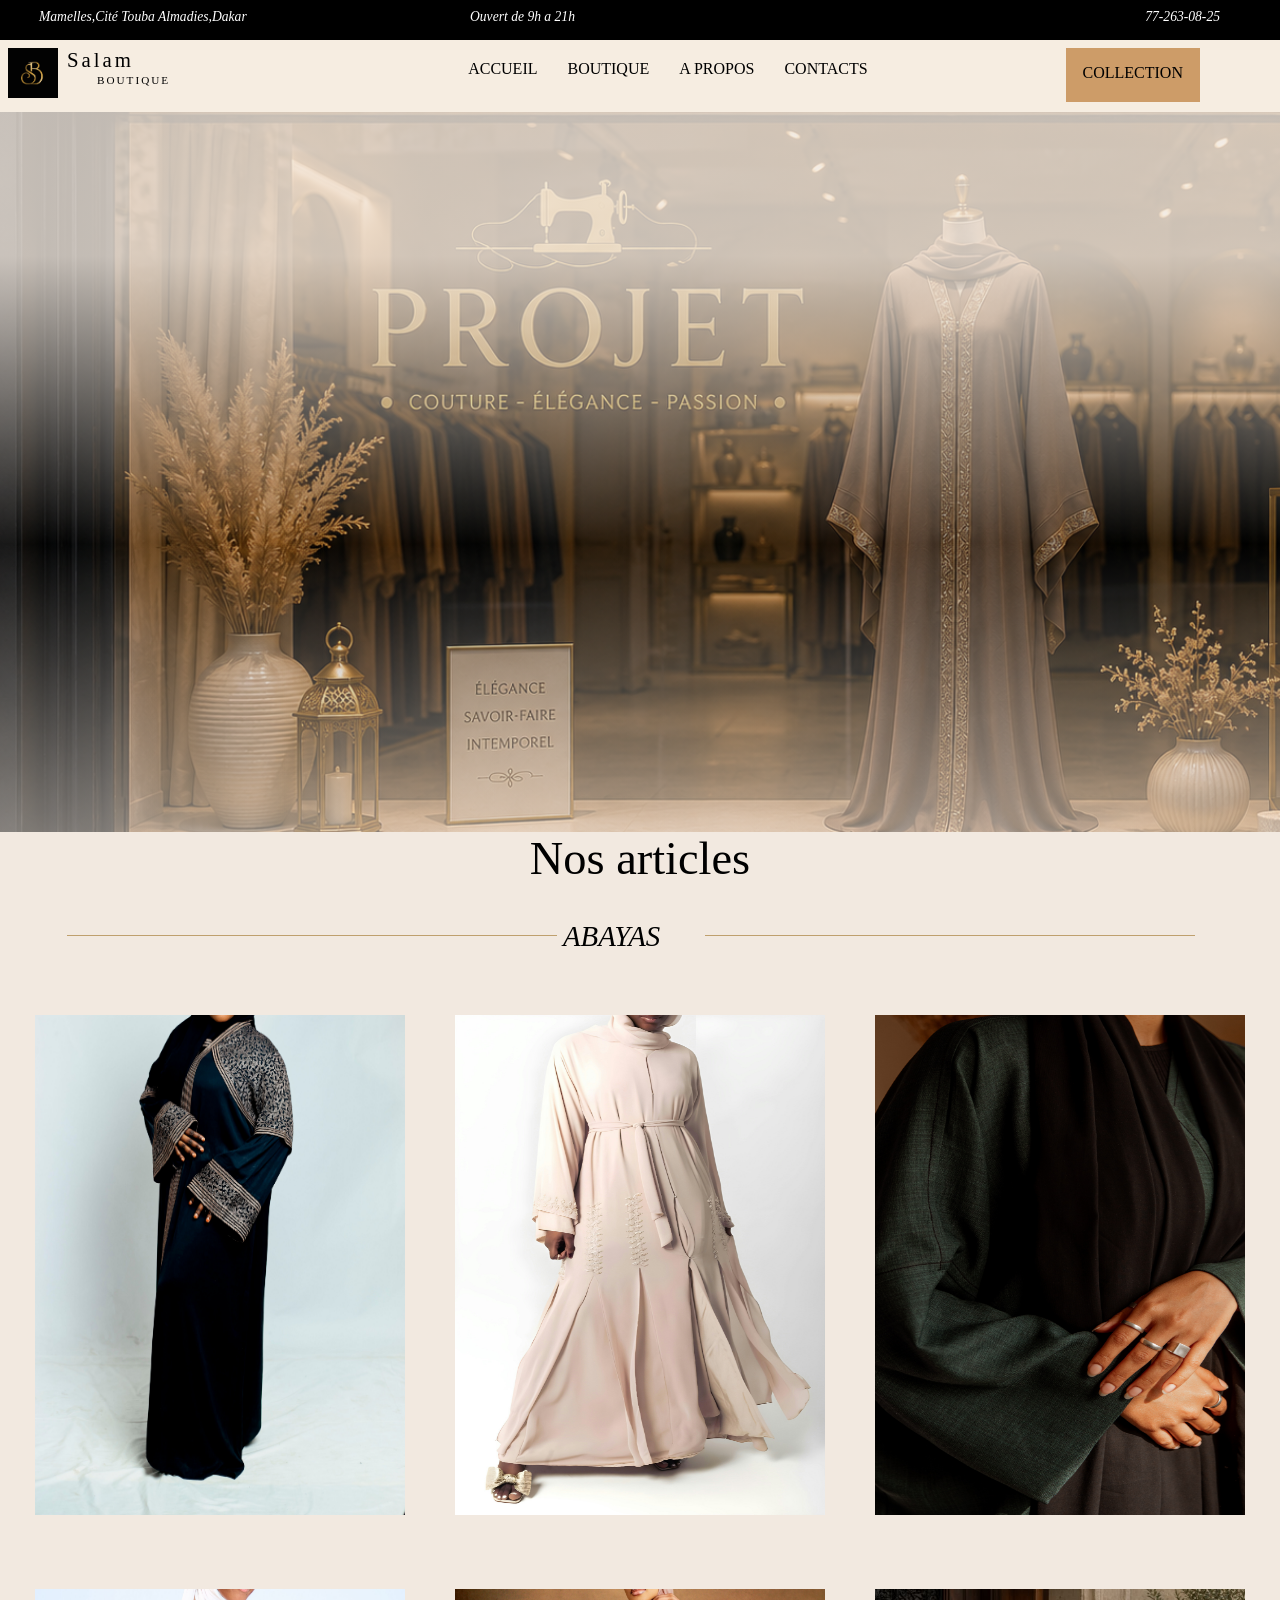
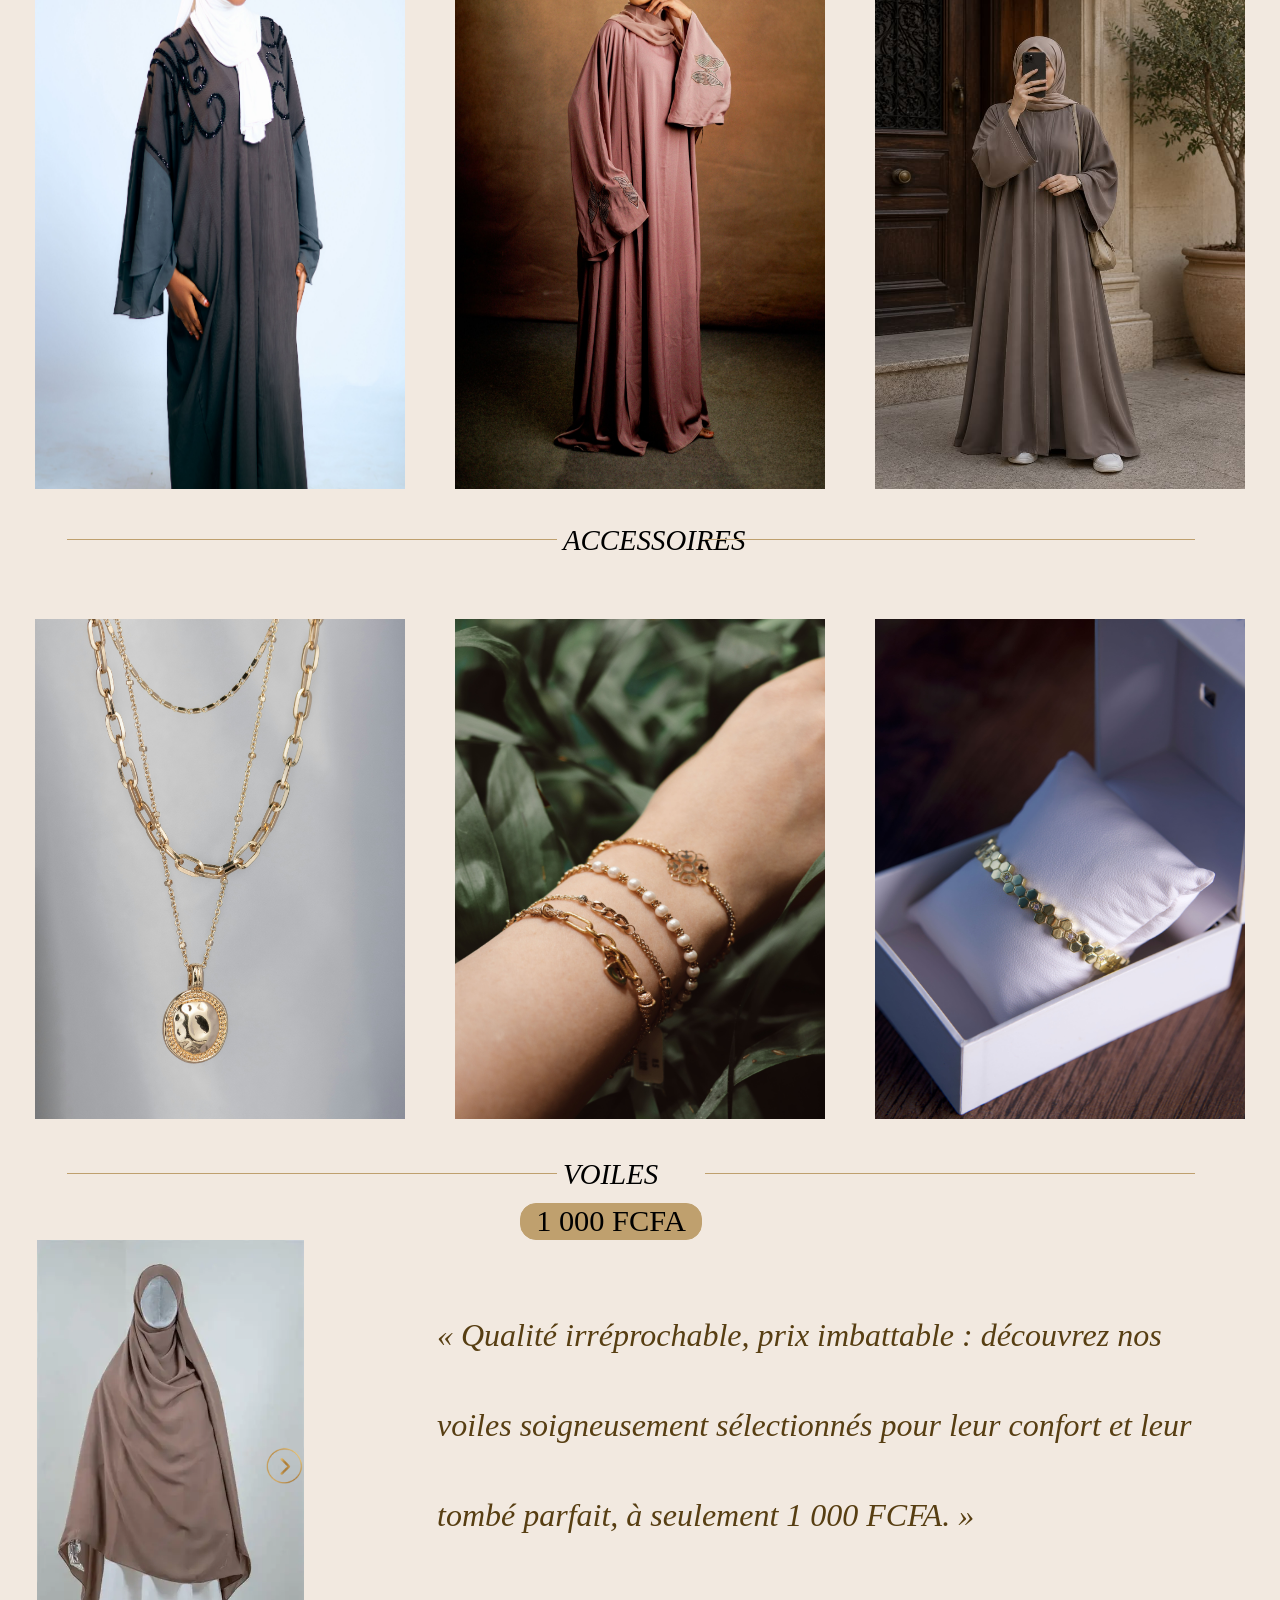
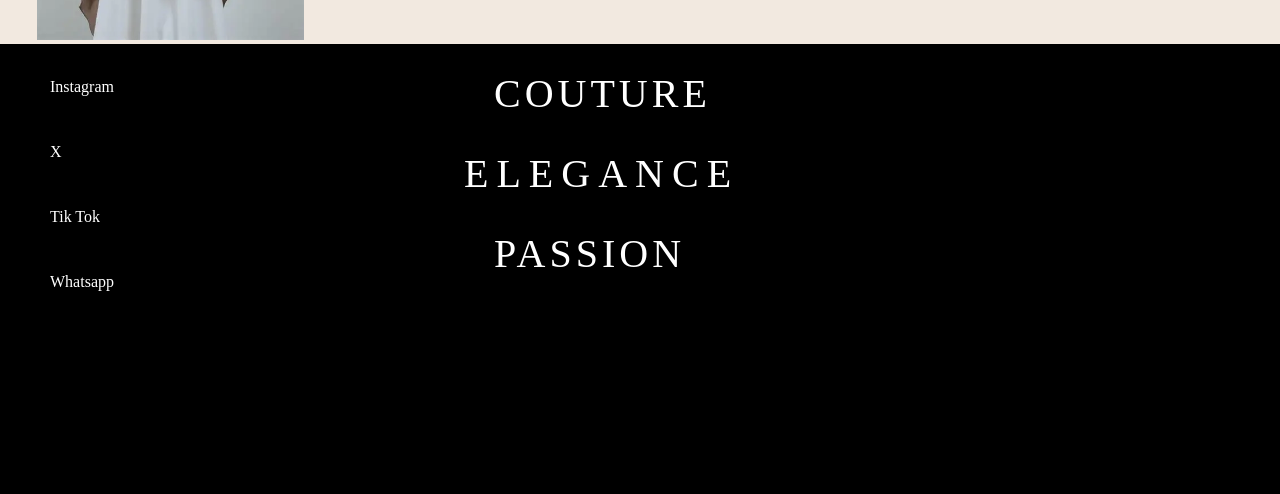
==== index.html @ d83e454f "Rename index2.html to index.html" ====
<!DOCTYPE html>
<html lang="fr">
<head>
    <meta charset="UTF-8">
    <meta name="viewport" content="width=device-width, initial-scale=1.0">
    <title>projet-2</title>
    <link rel="stylesheet" href="style.css">
</head>
<body>
    
    <header id="header">
        <div class="header-top">
            <div class="addresse">Mamelles,Cité Touba Almadies,Dakar</div>
            <div class="horaire">Ouvert de 9h a 21h</div>
            <div class="num">77-263-08-25</div>
        </div>
    </header>
        <div class="header-foot">
            <div class="navb">
                <div class="logo">
                    <a href="#header" class="logolink">
                        <div><img src="img/sb logo.jpg" alt="sb" class="sb"></div>
                    <div>
                        <div class="restname">Salam</div>
                        <div class="resttype">Boutique</div>
                    </div>
                        
                    </a>
                </div>
                <div class="navl">
                    <ul class="ul1">
                        <li class="navlink"><a href="" class="a-links">ACCUEIL</a></li>
                        <li class="navlink"><a href="" class="a-links">BOUTIQUE</a></li>
                        <li class="navlink"><a href="" class="a-links">A PROPOS</a></li>
                        <li class="navlink"><a href="" class="a-links">CONTACTS</a></li>
                        <li class="navlink"><a href="" class="a-links"></a></li>
                        
                    </ul>
                </div>
                <div class="reser-head"><a href=""  class="a-links">COLLECTION</a></div>
            </div>
        </div>
    
    <main>
        <div class="accueil"></div>
        <div class="article">Nos articles</div>
        <div class="deco">
            <div class="ligne-deco1"></div>
            <div class="produits" id="abaya">ABAYAS</div>
            <div class="ligne-deco2"></div>
        </div>
        <div class="images">
            <div class="first-col">
                <div class="imgdiv" id="img1" ><a href="img1.html"><img src="img/pexels-ibrahim-abdullahi-2151213702-35150035.jpg" alt="images-couture" class="img1"></a></div>
                <div class="imgdiv" id="img2" ><a href="img2.html"><img src="img/abayas-boutique-_0jOfN-YiN0-unsplash.jpg" alt="images-couture" class="img1"></a></div>
                <div class="imgdiv"id="img3"><a href="img3.html"><img src="img/abaya noir.png" alt="images-couture" class="img1"></a></div>
            </div>
            <div class="sec-col">
                <div class="imgdiv2"id="img4"><a href=""><img src="img/pexels-abdulkadir-muhammad-sani-2150944758-32208654.jpg" alt="images-couture" class="img1"></a> </div>
                <div class="imgdiv2"id="img5"><a href=""><img src="img/pexels-m-zass-2155993020-37155277.jpg" alt="images-couture" class="img1"></a></div>
                <div class="imgdiv2"id="img6"><a href=""><img src="img/img3.jpg" alt="images-couture" class="img1"></a></div>
            </div>
        </div>
        <div class="deco">
            <div class="ligne-deco1"></div>
            <div class="produits" id="abaya">ACCESSOIRES</div>
            <div class="ligne-deco2"></div>
        </div>
        <div class="images">
            <div class="first-col">
                <div class="imgdiv" id="img1" ><a href="img1.html"><img src="img/eve-maier-7uQQHORcTpc-unsplash.jpg" alt="images-couture" class="img1"></a></div>
                <div class="imgdiv" id="img2" ><a href="img2.html"><img src="img/pexels-rana-jenab-594484578-32479490.jpg" alt="images-couture" class="img1"></a></div>
                <div class="imgdiv"id="img3"><a href="img3.html"><img src="img/pexels-svliiim-34399114.jpg" alt="images-couture" class="img1"></a></div>
            </div>
            
        <div class="deco2">
            <div class="ligne-deco3"></div>
            <div class="produits" id="voile">VOILES</div>
            <div class="ligne-deco4"></div>
        </div>
        <div class="price-voile">1 000 FCFA</div>
        <div class="present-voile">
            <div class="img"><img src="img/voile.webp" alt="" class="voile">
            <div class="flechediv"><img src="img/fleche.png" alt="" class="fleche"></div>
            <div class="descr-voile">« Qualité irréprochable, prix imbattable : découvrez nos voiles soigneusement sélectionnés pour leur confort et leur tombé parfait, à seulement 1 000 FCFA. »</div>
        </div>
    </div>

    </main>
    <footer>
       
            <div class="contact">
                <div class="insta"><a href="." class="foot-a">Instagram</a></div>
                <div class="x"><a href="." class="foot-a">X</a></div>
                <div class="tt"><a href="." class="foot-a">Tik Tok</a></div>
                <div class="wts"><a href="." class="foot-a">Whatsapp</a></div>
            </div>
            <div class="slogan"> 
                <div class="couture">COUTURE</div>
                <div class="elegance">ELEGANCE</div>
                <div class="passion">PASSION</div>
            </div>
            
        
        </footer>
    
    <script src="index.js" ></script>
</body>
</html>
---- style.css ----
*{
    margin: 0;padding: 0;
}

.header-top{
    position: relative;
    display: flex;justify-content: space-between;background-color: black;
    color: white;padding-bottom: 40px;position: relative;
}
.addresse{
    position: absolute;top: 9px; left: 39px ;font-style: italic;font-size: 0.85rem;
}
.horaire{
    position: absolute;top: 9px;left: 470px;font-style: italic;font-size: 0.85rem;
}
.num{
    position: absolute;top: 9px;right: 60px;font-style: italic;font-size: 0.85rem;
}
.header-foot{
    background-color: rgb(246, 237, 225);padding-top: 8px;padding-bottom: 10px;
    position: sticky;z-index: 100;top: 0;
}

.sb{
    width: 50px;margin-left: 8px;
}
.restname{
    font-size: 1.3rem;letter-spacing: 3px;margin-left: 9px;
}
.logolink{
    text-decoration: none;color: black;display: flex;
}
.resttype{
    font-size: 0.7rem;letter-spacing: 2px;margin-top: 2px;
    text-transform: uppercase;margin-left: 39px;
}
.navb{
    display: flex;justify-content: space-between;
}
.ul1{
    display: flex;list-style-type: none;margin-left: 100px;
    margin-top: 12px;
}
.navlink{
    margin-left: 30px;text-transform: uppercase;
    
}
.a-links{
    text-decoration: none;color: black;
}
.reser-head{
    margin-right: 80px;border: 2px solid transparent;
    background-color: rgb(205, 156, 104);padding-right: 15px;
    padding-left: 15px;font-size: 1rem;padding-top: 14px;
    padding-bottom: 12px;text-transform: uppercase;display: flex;justify-content: center;
    
}
main{
     background-color: rgb(242, 233, 224);
}
.accueil{
    background-color: black;height: 80vh;
    background-image: linear-gradient(to bottom, rgba(242, 233, 224, 0.8)20% , rgba(0,0,0,0.2)60%, rgba(242, 233, 224, 0.5))
    ,url(img/facade2.png);
    background-size: cover;
}
.article{
    font-size: 2.9rem;text-align: center;
}
.deco{
    display: flex;position: relative;
    margin-top: 50px;margin-bottom: 80px;
}

.ligne-deco1{
    height: 0.5px;width: 490px;
    background-color: #BFA06E;
    position: absolute;left: 67px;
}
.ligne-deco2{
    height: 0.5px;width: 490px;
    background-color: #BFA06E;
    position: absolute;right: 85px;
}
.deco2{
    display: flex;position: relative;
    margin-top: 50px;
}
.ligne-deco3{
    height: 0.5px;width: 490px;
    background-color: #BFA06E;
    position: absolute;left: 67px;
}
.ligne-deco4{
    height: 0.5px;width: 490px;
    background-color: #BFA06E;
    position: absolute;right: 85px;
}
.produits{
    font-size: 1.8rem;font-style: oblique;
    margin-top: 50px;margin-bottom: 50px;
    position: absolute;top: -65px;left: 563px;
}
.price-voile{
    margin-top: 30px;margin-left: 520px;
    font-size: 1.9rem;border: 1px solid #BFA06E;
    width: 180px;text-align: center;border-radius: 16px;
    background-color: #BFA06E;
}
.present-voile{
    position: relative;
}
.descr-voile{
    position: absolute;left: 400px;
    top: 50px;font-size: 2rem;
    width: 800px;line-height: 90px;
    font-style: italic;color: #573e12;
}
.img1{
    height: 500px;width: 370px;
}

.first-col{
    display: flex;justify-content: space-between;
}
.sec-col{
    display: flex;justify-content: space-between;margin-top: 70px;
}
.imgdiv2{
    height: 500px;width: 370px;
    background-color: rgb(116, 119, 118);
    text-align: center;position: relative;
}
.photo{
    position: absolute;top:300px;left: 135px;
}
#img1{
    margin-left: 35px;
    transition: 0.5s ease-in;
}

#img1:hover{
    scale: 1.02;
}
#img2{
    
    transition: 0.5s ease-in;
}
#img2:hover{
    scale: 1.02;
}
#img3{
    margin-right: 35px;
    transition: 0.5s ease-in;
}
#img3:hover{
    scale: 1.02;
}

#img4{
    margin-left: 35px;
    transition: 0.5s ease-in;
}
#img4:hover{
    scale: 1.02;
}
#img5{
    
    transition: 0.5s ease-in;
}
#img5:hover{
    scale: 1.02;
}
#img6{
    margin-right: 35px;
    transition: 0.5s ease-in;
}
#img6:hover{
    scale: 1.02;
}
footer{
    display: flex;
    color: white;background-color: black;
    height: 50vh;
}
.contact{
    margin-left: 50px;line-height: 65px;
    margin-top: 10px;
}
.nouscontacter{
    margin-bottom: 40px;
}
.foot-a{
    text-decoration: none;color: white;
}
.slogan{
    position: relative;
    margin-left: 350px;margin-top: 10px;
    font-size: 2.5rem;line-height: 80px;
}
.couture{
    position: absolute;left: 30px;
    letter-spacing: 4px;

}
.elegance{
    position: absolute;top: 80px;left: 00px;
    letter-spacing: 8px;
}
.passion{
    position: absolute;top: 160px;left: 30px;
    letter-spacing: 4px;
}
.header-foot.scrollnav{
    background-color: rgba(242, 233, 224,0.3);
}
.img{
    height: fit-content;width: fit-content;
    margin-left: 37px;position: relative;
}
.voile{
    height: 400px;
}
.fleche{
    width: 55px;position: absolute;top: 200px;
    left: 220px;
}

@media all and  (width>319px) and (width<=374px)/*petit*/
{
    header{
        width: 100%;
    }
    .header-top
    {
        display: none;
    }
    .header-foot{
    position: relative;
}
    .navl{
        display: none;
    }
    .reser-head{
        display: none;
    }
    .accueil{
    background-image: linear-gradient(to bottom, rgba(242, 233, 224, 0.8)20% , rgba(0,0,0,0.2)60%, rgba(242, 233, 224, 0.5))
    ,url(img/facade-mobile2);background-size: 100% 100%;background-repeat: no-repeat;
    }
    .first-col{
        display: flex;flex-direction: column;width: 100%;
    }
    .sec-col{
        display: flex;flex-direction: column;margin-top: 30px;
    }
    #img1{
        margin-left: 10px;margin-bottom: 30px;margin-right: 10px;
    }
    #img2{
        margin-left: 10px;margin-bottom: 30px;margin-right: 10px;
    }
    #img3{
        margin-left: 10px;margin-right: 10px;
    }
     #img4{
        margin-left: 10px;margin-right: 10px;
    }
     #img5{
        margin-left: 10px;margin-top: 30px;margin-right: 10px;
    }
     #img6{
        margin-left: 10px;margin-top: 30px;margin-right: 10px;
    }
    .img1{
        width: 100%;
    }
    .imgdiv2{
        width: 93.77%;margin-right: 10px;
    }
    .deco{
        margin-top: 20px;margin-bottom: 40px;
    }
    .produits{
    font-size: 1.5rem;margin-top: 0px;margin-bottom: 0px;
    position: initial;margin-left: 5px;
    }
    .ligne-deco1{
       display: none;
    }
    .ligne-deco2{
      display: none;
    }
     .ligne-deco3{
       display: none;
    }
    .ligne-deco4{
       display: none;
    }
   .img{
    margin-left: 0;
   }
    .voile{
        height: 370px;
    }
    
    .price-voile{
    margin-top: 20px;margin-left: 0px;
    font-size: 1.5rem;margin-bottom: 10px;
    width: 150px;
   
}
    .descr-voile{
   display: none;
    
}
.fleche{
    width: 55px;
    left: 200px;top: 150px;
}
footer{
    display: none;
   
}

}
@media all and (width>=375px) and (width<413px)/*standard*/
{
    header{
        width: 100%;
    }
    .header-top
    {
        display: none;
    }
     .header-foot{
    position: relative;
}
    .navl{
        display: none;
    }
    .reser-head{
        display: none;
    }
    .accueil{
    background-image: linear-gradient(to bottom, rgba(242, 233, 224, 0.8)20% , rgba(0,0,0,0.2)60%, rgba(242, 233, 224, 0.5))
    ,url(img/facade-mobile2);background-size: 100% 100%;background-repeat: no-repeat;
    }
    .first-col{
        display: flex;flex-direction: column;width: 100%;
    }
    .sec-col{
        display: flex;flex-direction: column;margin-top: 30px;
    }
    #img1{
        margin-left: 10px;margin-bottom: 30px;margin-right: 10px;
    }
    #img2{
        margin-left: 10px;margin-bottom: 30px;margin-right: 10px;
    }
    #img3{
        margin-left: 10px;margin-right: 10px;
    }
     #img4{
        margin-left: 10px;margin-right: 10px;
    }
     #img5{
        margin-left: 10px;margin-top: 30px;margin-right: 10px;
    }
     #img6{
        margin-left: 10px;margin-top: 30px;margin-right: 10px;
    }
    .img1{
        width: 100%;
    }
    .imgdiv2{
        width: 93.77%;margin-right: 10px;
    }
   .deco{
        margin-top: 20px;margin-bottom: 40px;
    }
    .produits{
    font-size: 1.5rem;margin-top: 0;margin-bottom: 0;
    position: initial;margin-left: 5px;
    }
    .ligne-deco1{
       display: none;
    }
    .ligne-deco2{
      display: none;
    }
     .ligne-deco3{
       display: none;
    }
    .ligne-deco4{
       display: none;
    }
    .img{
    margin-left: 0;
   }
    .voile{
        height: 370px;
    }
    
    .price-voile{
    margin-top: 20px;margin-left: 0px;
    font-size: 1.5rem;margin-bottom: 10px;
    width: 150px;
   
}
    .descr-voile{
   display: none;
    
}
.fleche{
    width: 55px;
    left: 200px;top: 150px;
}
footer{
    display: none;
   
}

} 

@media all and  (width>=413px) and (width<480px)/*gros tel*/
{
    header{
        width: 100%;
    }
    .header-top
    {
        display: none;
    }
    .header-foot{
    position: relative;
}
    .navl{
        display: none;
    }
    .reser-head{
        display: none;
    }
    .accueil{
    background-image: linear-gradient(to bottom, rgba(242, 233, 224, 0.8)20% , rgba(0,0,0,0.2)60%, rgba(242, 233, 224, 0.5))
    ,url(img/facade-mobile2);background-size: 100% 100%;background-repeat: no-repeat;
    }
    .first-col{
        display: flex;flex-direction: column;width: 100%;
    }
    .sec-col{
        display: flex;flex-direction: column;margin-top: 30px;
        
    }
    #img1{
        margin-left: 10px;margin-bottom: 30px;margin-right: 10px;
    }
    #img2{
        margin-left: 10px;margin-bottom: 30px;margin-right: 10px;
    }
    #img3{
        margin-left: 10px;margin-right: 10px;
    }
     #img4{
        margin-left: 10px;
    }
     #img5{
        margin-left: 10px;margin-top: 30px;margin-right: 10px;
    }
     #img6{
        margin-left: 10px;margin-top: 30px;margin-right: 10px;
    }
    .img1{
        width: 100%;
    }
    .imgdiv2{
        width: 95.77%;margin-right: 10px;
    }
    .deco{
        margin-top: 20px;margin-bottom: 40px;
    }
    .produits{
    font-size: 1.5rem;margin-top: 0px;margin-bottom: 0px;
    position: initial;margin-left: 5px;
    }
    .ligne-deco1{
       display: none;
    }
    .ligne-deco2{
      display: none;
    }
     .ligne-deco3{
       display: none;
    }
    .ligne-deco4{
       display: none;
    }
   .img{
    margin-left: 0;
   }
    .voile{
        height: 370px;
    }
    
    .price-voile{
    margin-top: 20px;margin-left: 0px;
    font-size: 1.5rem;margin-bottom: 10px;
    width: 150px;
   
}
    .descr-voile{
   display: none;
    
}
.fleche{
    width: 55px;
    left: 200px;top: 150px;
}
footer{
    display: none;
   
}

}



@media all and  (width>=480px) and (width<1024px)/*ptite tablette*/
{
    header{
        width: 100%;
    }
    .header-top
    {
        display: none;
    }
    .header-foot{
    position: relative;
}
    .navl{
        display: none;
    }
    .scrollnav{
        display: none;
    }
    .reser-head{
        display: none;
    }
    .accueil{
    background-image: linear-gradient(to bottom, rgba(242, 233, 224, 0.8)20% , rgba(0,0,0,0.2)60%, rgba(242, 233, 224, 0.5))
    ,url(img/facade-mobile2);background-size: 100% 100%;background-repeat: no-repeat;
    }
    .first-col{
        display: flex;flex-direction: column;width: 100%;
    }
    .sec-col{
        display: flex;flex-direction: column;margin-top: 30px;
        
    }
    #img1{
        margin-left: 10px;margin-bottom: 30px;margin-right: 10px;
    }
    #img2{
        margin-left: 10px;margin-bottom: 30px;margin-right: 10px;
    }
    #img3{
        margin-left: 10px;margin-right: 10px;
    }
     #img4{
        margin-left: 10px;
    }
     #img5{
        margin-left: 10px;margin-top: 30px;margin-right: 10px;
    }
     #img6{
        margin-left: 10px;margin-top: 30px;margin-right: 10px;
    }
    .img1{
        width: 100%;height: 800px;
    }
    .imgdiv2{
        width: 95.77%;margin-right: 10px;
    }
    .deco{
        margin-top: 20px;margin-bottom: 40px;
    }
    .produits{
    font-size: 1.5rem;margin-top: 0px;margin-bottom: 0px;
    position: initial;margin-left: 5px;
    }
    .ligne-deco1{
       display: none;
    }
    .ligne-deco2{
      display: none;
    }
     .ligne-deco3{
       display: none;
    }
    .ligne-deco4{
       display: none;
    }
    .img{
    margin-left: 0;
   }
    .voile{
        height: 370px;
    }
    
    .price-voile{
    margin-top: 20px;margin-left: 0px;
    font-size: 1.5rem;margin-bottom: 10px;
    width: 150px;
   
}
    .descr-voile{
   display: none;
    
}
.fleche{
    width: 55px;
    left: 200px;top: 150px;
}
footer{
    display: none;
   
}

}
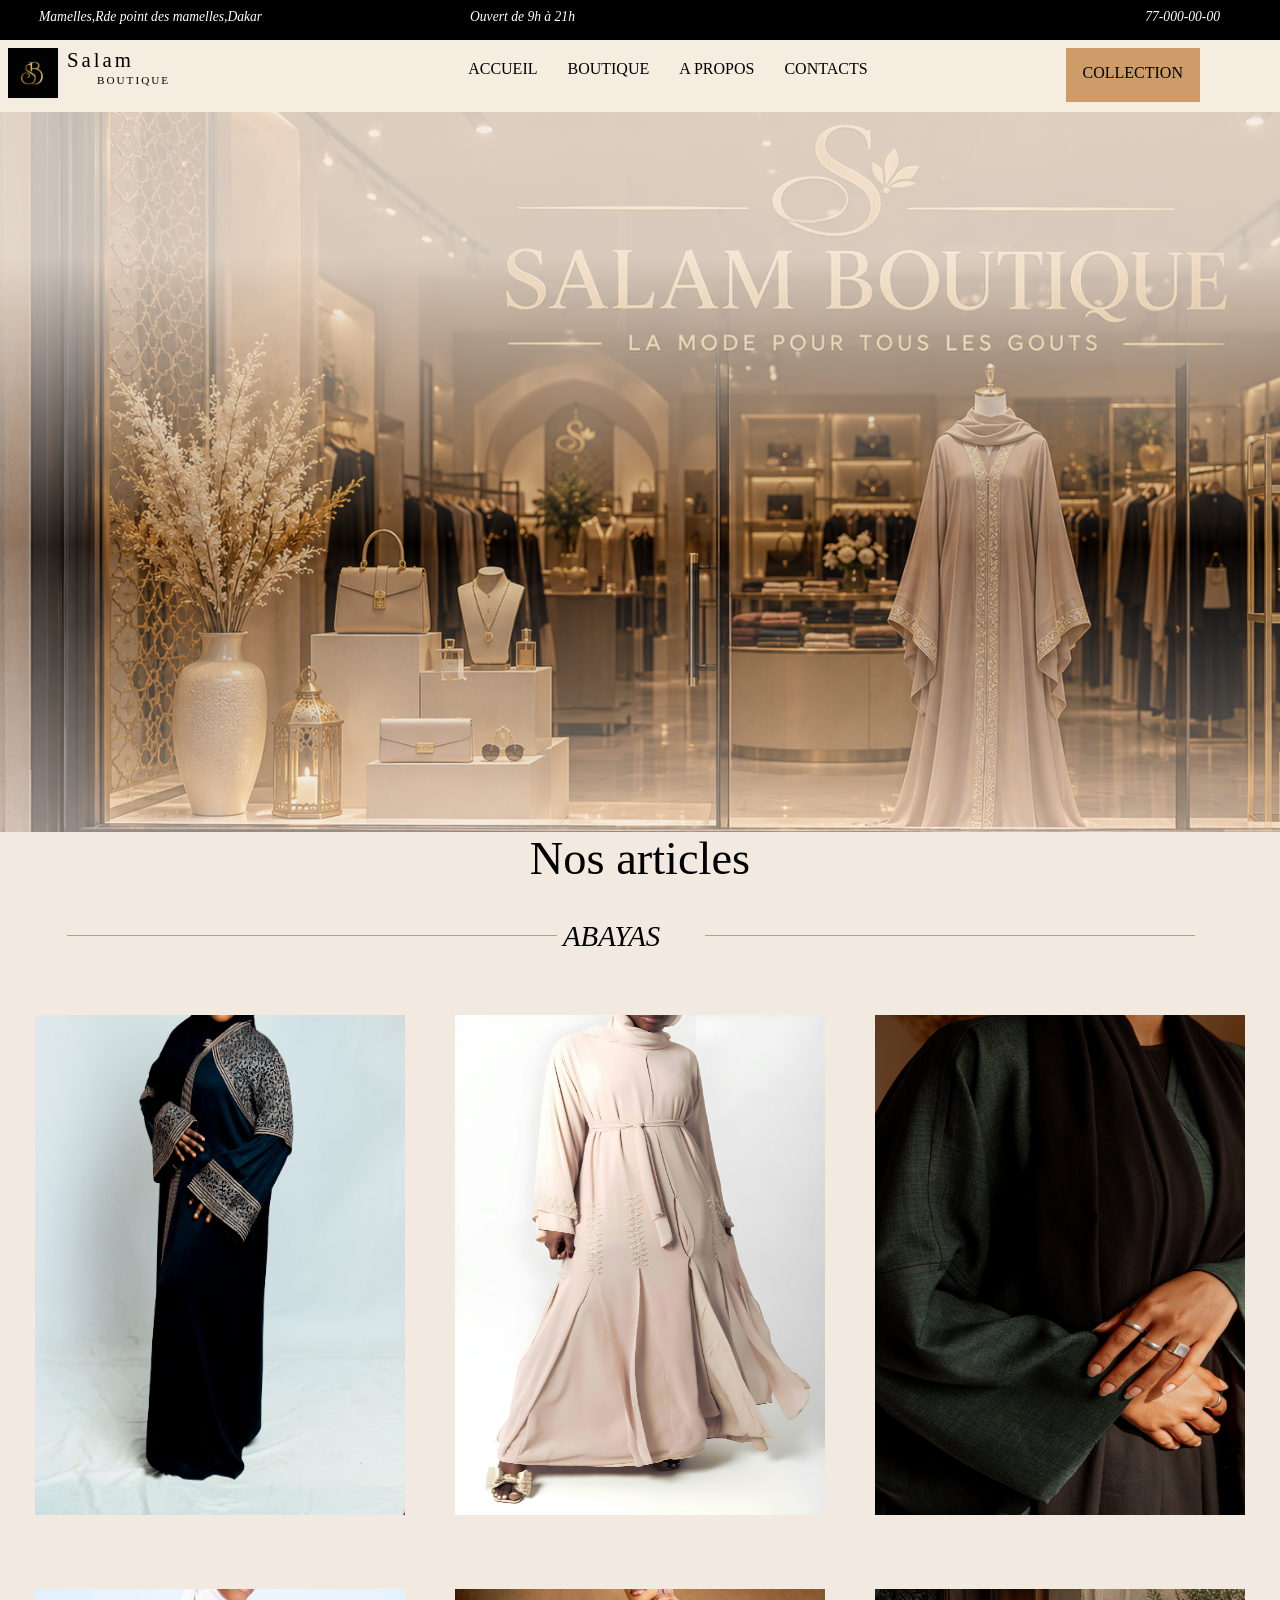
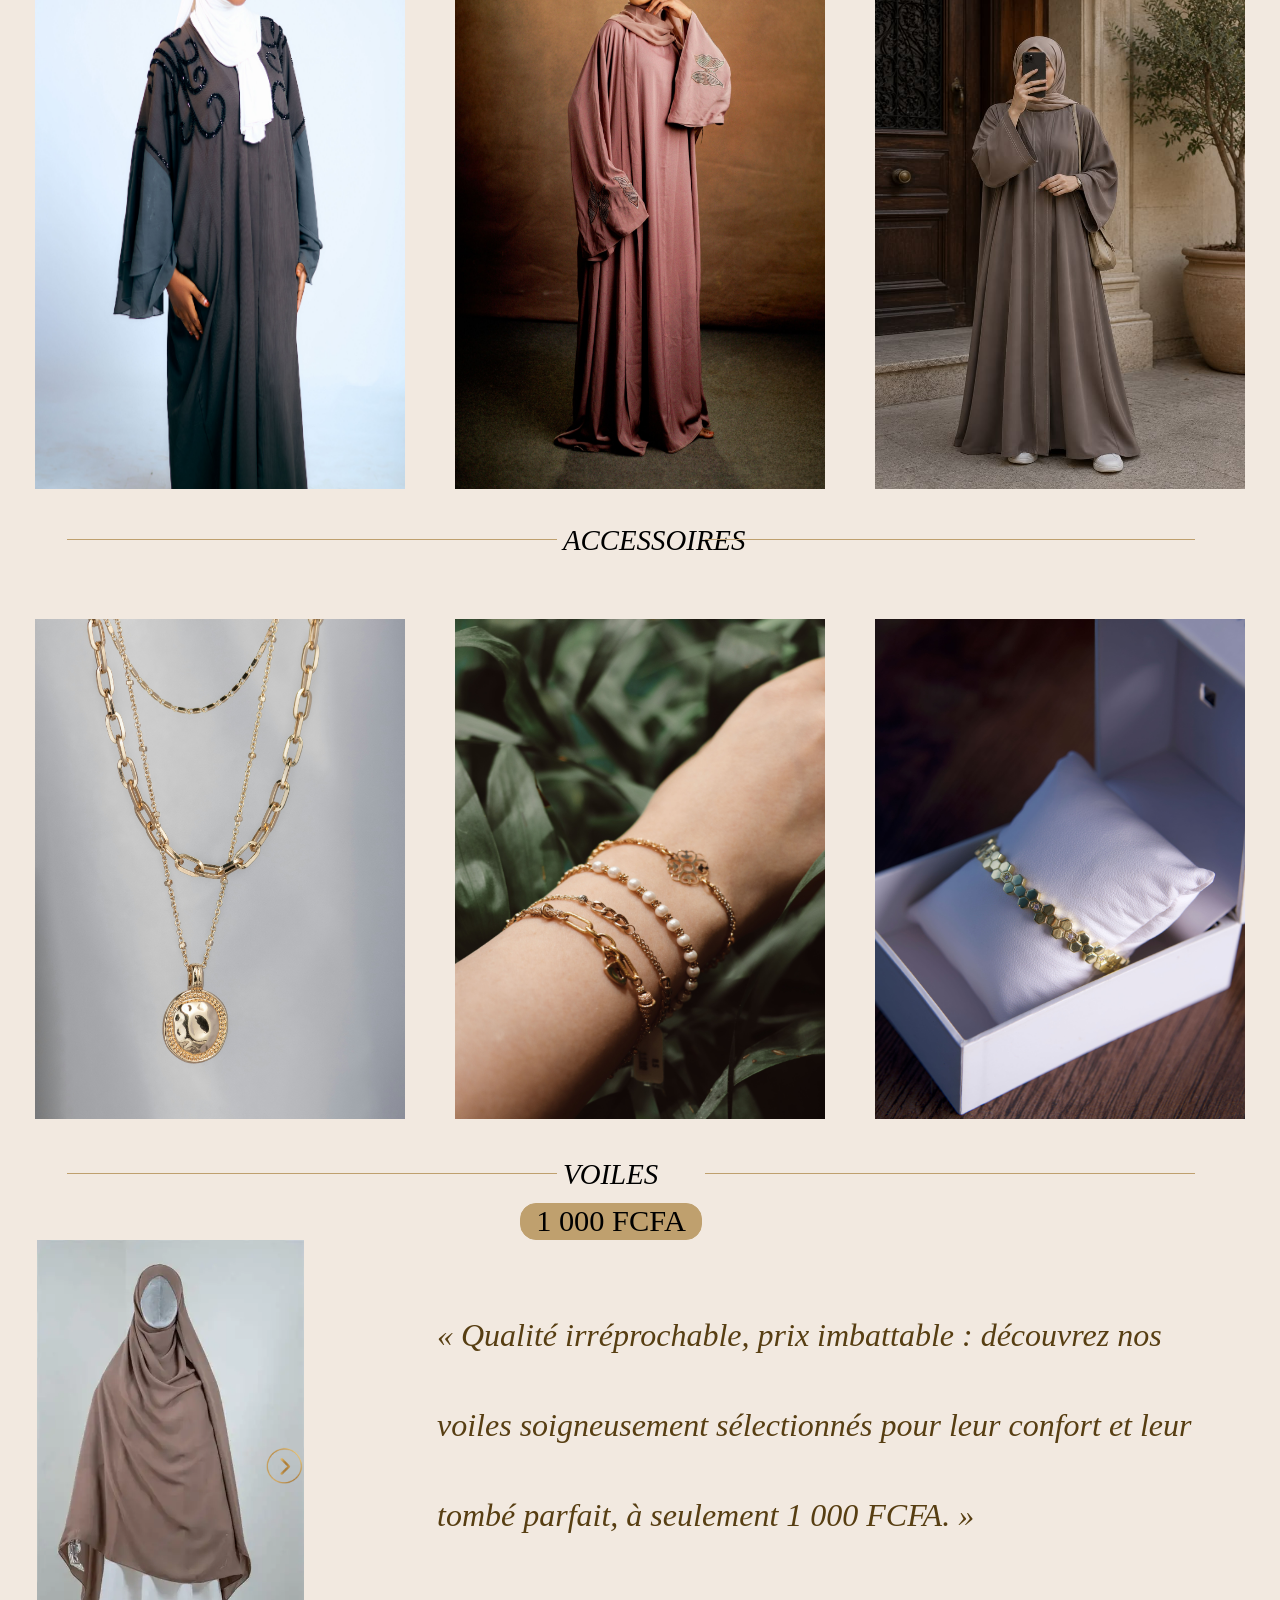
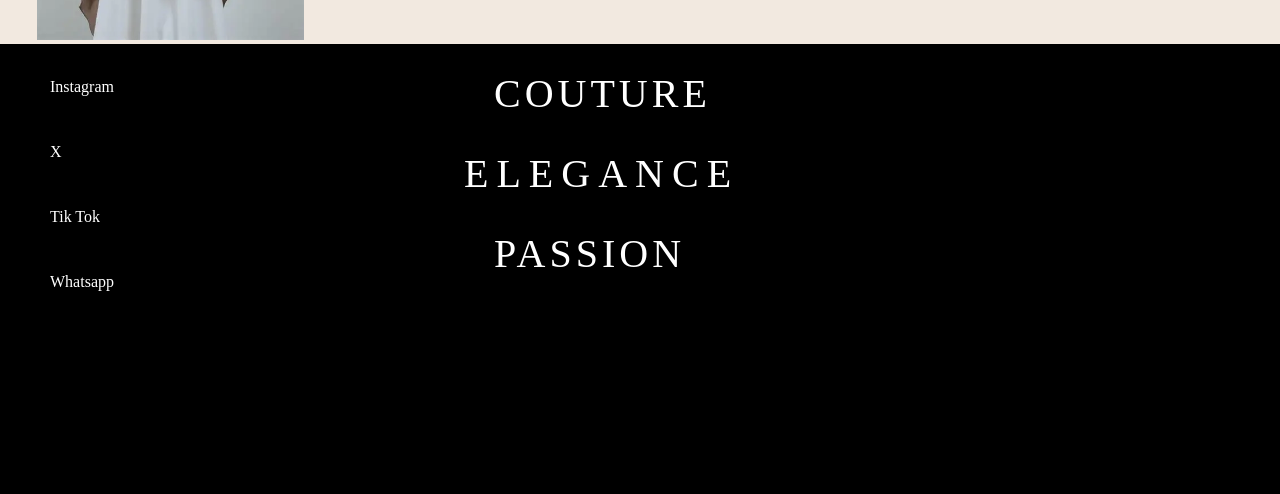
==== commit 8e57f491: "t pushMerge branch 'main' of https://github.com/momofall42/pub" ====
--- a/index.html
+++ b/index.html
@@ -10,9 +10,9 @@
     
     <header id="header">
         <div class="header-top">
-            <div class="addresse">Mamelles,Cité Touba Almadies,Dakar</div>
-            <div class="horaire">Ouvert de 9h a 21h</div>
-            <div class="num">77-263-08-25</div>
+            <div class="addresse">Mamelles,Rde point des mamelles,Dakar</div>
+            <div class="horaire">Ouvert de 9h à 21h</div>
+            <div class="num">77-000-00-00</div>
         </div>
     </header>
         <div class="header-foot">
--- a/style.css
+++ b/style.css
@@ -61,7 +61,7 @@
 .accueil{
     background-color: black;height: 80vh;
     background-image: linear-gradient(to bottom, rgba(242, 233, 224, 0.8)20% , rgba(0,0,0,0.2)60%, rgba(242, 233, 224, 0.5))
-    ,url(img/facade2.png);
+    ,url(img/Façade\ élégante\ de\ Salam\ Boutique.png);
     background-size: cover;
 }
 .article{
@@ -226,404 +226,172 @@
     left: 220px;
 }
 
-@media all and  (width>319px) and (width<=374px)/*petit*/
-{
-    header{
+/* ===== VERSION MOBILE + TABLETTE (jusqu'à 1023px) ===== */
+@media (max-width: 1023px) {
+
+    /* --- En-tête --- */
+    .header-top { display: none; }
+    .header-foot {
+        position: sticky;
+        top: 0;
+        padding: 6px 0;
+    }
+    .navb { align-items: center; }
+    .navl { display: none; }
+    .reser-head {
+        display: flex;
+        margin-right: 12px;
+        padding: 10px 14px;
+        font-size: 0.85rem;
+    }
+
+    /* --- Image d'accueil --- */
+    .accueil {
+        height: 60vh;
+        background-image:
+            linear-gradient(to bottom, rgba(242, 233, 224, 0.8) 20%, rgba(0, 0, 0, 0.2) 60%, rgba(242, 233, 224, 0.5)),
+            url(img/facade-mobile2.png); /* ajoute la bonne extension si besoin */
+        background-size: cover;
+        background-position: center;
+        background-repeat: no-repeat;
+    }
+    .article {
+        font-size: 2rem;
+        margin: 24px 0 8px;
+    }
+
+    /* --- Titres de sections avec lignes dorées --- */
+    .deco,
+    .deco2 {
+        display: flex;
+        align-items: center;
+        gap: 12px;
+        padding: 0 16px;
+        margin: 40px 0 24px;
+    }
+    .produits {
+        position: static;
+        margin: 0;
+        font-size: 1.6rem;
+        text-align: center;
+    }
+    .ligne-deco1,
+    .ligne-deco2,
+    .ligne-deco3,
+    .ligne-deco4 {
+        position: static;
+        flex: 1;
+        width: auto;
+        display: block;
+    }
+
+    /* --- Grille de produits : 1 colonne --- */
+    .images {
+        padding: 0 16px;
+    }
+    .first-col,
+    .sec-col {
+        display: flex;
+        flex-direction: column;
+        gap: 20px;
         width: 100%;
     }
-    .header-top
-    {
-        display: none;
-    }
-    .header-foot{
-    position: relative;
-}
-    .navl{
-        display: none;
-    }
-    .reser-head{
-        display: none;
-    }
+    .sec-col { margin-top: 20px; }
+
+    #img1, #img2, #img3, #img4, #img5, #img6 {
+        margin: 0;
+    }
+    .imgdiv,
+    .imgdiv2 {
+        width: 100%;
+        height: auto;
+        border-radius: 12px;
+        overflow: hidden;
+    }
+    .img1 {
+        display: block;
+        width: 100%;
+        height: 420px;
+        object-fit: cover;
+    }
+
+    /* --- Voiles --- */
+    .price-voile {
+        margin: 0 auto 20px;
+        width: 160px;
+        font-size: 1.5rem;
+    }
+    .img {
+        margin: 0 16px;
+    }
+    .voile {
+        display: block;
+        width: 100%;
+        height: auto;
+        max-height: 460px;
+        object-fit: cover;
+        border-radius: 12px;
+    }
+    .fleche {
+        width: 44px;
+        top: 200px;
+        left: auto;
+        right: 12px;
+    }
+    .descr-voile {
+        position: static;
+        width: auto;
+        padding: 20px 4px 30px;
+        font-size: 1.1rem;
+        line-height: 1.7;
+        text-align: center;
+    }
+
+    /* --- Pied de page --- */
+    footer {
+        flex-direction: column;
+        height: auto;
+        padding: 30px 20px;
+    }
+    .contact {
+        margin: 0;
+        line-height: 2.2;
+        text-align: center;
+    }
+    .slogan {
+        position: static;
+        margin: 24px 0 0;
+        font-size: 1.6rem;
+        line-height: 1.8;
+        text-align: center;
+    }
+    .couture,
+    .elegance,
+    .passion {
+        position: static;
+    }
+}
+
+/* ===== TABLETTE (600px à 1023px) : 3 photos par ligne ===== */
+@media (min-width: 600px) and (max-width: 1023px) {
+    .first-col,
+    .sec-col {
+        flex-direction: row;
+    }
+    .imgdiv,
+    .imgdiv2 {
+        flex: 1;
+    }
+    .img1 { height: 380px; }
+}
+
+/* ===== TRÈS PETITS TÉLÉPHONES (jusqu'à 374px) ===== */
+@media (max-width: 541px) {
     .accueil{
-    background-image: linear-gradient(to bottom, rgba(242, 233, 224, 0.8)20% , rgba(0,0,0,0.2)60%, rgba(242, 233, 224, 0.5))
-    ,url(img/facade-mobile2);background-size: 100% 100%;background-repeat: no-repeat;
-    }
-    .first-col{
-        display: flex;flex-direction: column;width: 100%;
-    }
-    .sec-col{
-        display: flex;flex-direction: column;margin-top: 30px;
-    }
-    #img1{
-        margin-left: 10px;margin-bottom: 30px;margin-right: 10px;
-    }
-    #img2{
-        margin-left: 10px;margin-bottom: 30px;margin-right: 10px;
-    }
-    #img3{
-        margin-left: 10px;margin-right: 10px;
-    }
-     #img4{
-        margin-left: 10px;margin-right: 10px;
-    }
-     #img5{
-        margin-left: 10px;margin-top: 30px;margin-right: 10px;
-    }
-     #img6{
-        margin-left: 10px;margin-top: 30px;margin-right: 10px;
-    }
-    .img1{
-        width: 100%;
-    }
-    .imgdiv2{
-        width: 93.77%;margin-right: 10px;
-    }
-    .deco{
-        margin-top: 20px;margin-bottom: 40px;
-    }
-    .produits{
-    font-size: 1.5rem;margin-top: 0px;margin-bottom: 0px;
-    position: initial;margin-left: 5px;
-    }
-    .ligne-deco1{
-       display: none;
-    }
-    .ligne-deco2{
-      display: none;
-    }
-     .ligne-deco3{
-       display: none;
-    }
-    .ligne-deco4{
-       display: none;
-    }
-   .img{
-    margin-left: 0;
-   }
-    .voile{
-        height: 370px;
-    }
-    
-    .price-voile{
-    margin-top: 20px;margin-left: 0px;
-    font-size: 1.5rem;margin-bottom: 10px;
-    width: 150px;
-   
-}
-    .descr-voile{
-   display: none;
-    
-}
-.fleche{
-    width: 55px;
-    left: 200px;top: 150px;
-}
-footer{
-    display: none;
-   
-}
-
-}
-@media all and (width>=375px) and (width<413px)/*standard*/
-{
-    header{
-        width: 100%;
-    }
-    .header-top
-    {
-        display: none;
-    }
-     .header-foot{
-    position: relative;
-}
-    .navl{
-        display: none;
-    }
-    .reser-head{
-        display: none;
-    }
-    .accueil{
-    background-image: linear-gradient(to bottom, rgba(242, 233, 224, 0.8)20% , rgba(0,0,0,0.2)60%, rgba(242, 233, 224, 0.5))
-    ,url(img/facade-mobile2);background-size: 100% 100%;background-repeat: no-repeat;
-    }
-    .first-col{
-        display: flex;flex-direction: column;width: 100%;
-    }
-    .sec-col{
-        display: flex;flex-direction: column;margin-top: 30px;
-    }
-    #img1{
-        margin-left: 10px;margin-bottom: 30px;margin-right: 10px;
-    }
-    #img2{
-        margin-left: 10px;margin-bottom: 30px;margin-right: 10px;
-    }
-    #img3{
-        margin-left: 10px;margin-right: 10px;
-    }
-     #img4{
-        margin-left: 10px;margin-right: 10px;
-    }
-     #img5{
-        margin-left: 10px;margin-top: 30px;margin-right: 10px;
-    }
-     #img6{
-        margin-left: 10px;margin-top: 30px;margin-right: 10px;
-    }
-    .img1{
-        width: 100%;
-    }
-    .imgdiv2{
-        width: 93.77%;margin-right: 10px;
-    }
-   .deco{
-        margin-top: 20px;margin-bottom: 40px;
-    }
-    .produits{
-    font-size: 1.5rem;margin-top: 0;margin-bottom: 0;
-    position: initial;margin-left: 5px;
-    }
-    .ligne-deco1{
-       display: none;
-    }
-    .ligne-deco2{
-      display: none;
-    }
-     .ligne-deco3{
-       display: none;
-    }
-    .ligne-deco4{
-       display: none;
-    }
-    .img{
-    margin-left: 0;
-   }
-    .voile{
-        height: 370px;
-    }
-    
-    .price-voile{
-    margin-top: 20px;margin-left: 0px;
-    font-size: 1.5rem;margin-bottom: 10px;
-    width: 150px;
-   
-}
-    .descr-voile{
-   display: none;
-    
-}
-.fleche{
-    width: 55px;
-    left: 200px;top: 150px;
-}
-footer{
-    display: none;
-   
-}
-
-} 
-
-@media all and  (width>=413px) and (width<480px)/*gros tel*/
-{
-    header{
-        width: 100%;
-    }
-    .header-top
-    {
-        display: none;
-    }
-    .header-foot{
-    position: relative;
-}
-    .navl{
-        display: none;
-    }
-    .reser-head{
-        display: none;
-    }
-    .accueil{
-    background-image: linear-gradient(to bottom, rgba(242, 233, 224, 0.8)20% , rgba(0,0,0,0.2)60%, rgba(242, 233, 224, 0.5))
-    ,url(img/facade-mobile2);background-size: 100% 100%;background-repeat: no-repeat;
-    }
-    .first-col{
-        display: flex;flex-direction: column;width: 100%;
-    }
-    .sec-col{
-        display: flex;flex-direction: column;margin-top: 30px;
-        
-    }
-    #img1{
-        margin-left: 10px;margin-bottom: 30px;margin-right: 10px;
-    }
-    #img2{
-        margin-left: 10px;margin-bottom: 30px;margin-right: 10px;
-    }
-    #img3{
-        margin-left: 10px;margin-right: 10px;
-    }
-     #img4{
-        margin-left: 10px;
-    }
-     #img5{
-        margin-left: 10px;margin-top: 30px;margin-right: 10px;
-    }
-     #img6{
-        margin-left: 10px;margin-top: 30px;margin-right: 10px;
-    }
-    .img1{
-        width: 100%;
-    }
-    .imgdiv2{
-        width: 95.77%;margin-right: 10px;
-    }
-    .deco{
-        margin-top: 20px;margin-bottom: 40px;
-    }
-    .produits{
-    font-size: 1.5rem;margin-top: 0px;margin-bottom: 0px;
-    position: initial;margin-left: 5px;
-    }
-    .ligne-deco1{
-       display: none;
-    }
-    .ligne-deco2{
-      display: none;
-    }
-     .ligne-deco3{
-       display: none;
-    }
-    .ligne-deco4{
-       display: none;
-    }
-   .img{
-    margin-left: 0;
-   }
-    .voile{
-        height: 370px;
-    }
-    
-    .price-voile{
-    margin-top: 20px;margin-left: 0px;
-    font-size: 1.5rem;margin-bottom: 10px;
-    width: 150px;
-   
-}
-    .descr-voile{
-   display: none;
-    
-}
-.fleche{
-    width: 55px;
-    left: 200px;top: 150px;
-}
-footer{
-    display: none;
-   
-}
-
-}
-
-
-
-@media all and  (width>=480px) and (width<1024px)/*ptite tablette*/
-{
-    header{
-        width: 100%;
-    }
-    .header-top
-    {
-        display: none;
-    }
-    .header-foot{
-    position: relative;
-}
-    .navl{
-        display: none;
-    }
-    .scrollnav{
-        display: none;
-    }
-    .reser-head{
-        display: none;
-    }
-    .accueil{
-    background-image: linear-gradient(to bottom, rgba(242, 233, 224, 0.8)20% , rgba(0,0,0,0.2)60%, rgba(242, 233, 224, 0.5))
-    ,url(img/facade-mobile2);background-size: 100% 100%;background-repeat: no-repeat;
-    }
-    .first-col{
-        display: flex;flex-direction: column;width: 100%;
-    }
-    .sec-col{
-        display: flex;flex-direction: column;margin-top: 30px;
-        
-    }
-    #img1{
-        margin-left: 10px;margin-bottom: 30px;margin-right: 10px;
-    }
-    #img2{
-        margin-left: 10px;margin-bottom: 30px;margin-right: 10px;
-    }
-    #img3{
-        margin-left: 10px;margin-right: 10px;
-    }
-     #img4{
-        margin-left: 10px;
-    }
-     #img5{
-        margin-left: 10px;margin-top: 30px;margin-right: 10px;
-    }
-     #img6{
-        margin-left: 10px;margin-top: 30px;margin-right: 10px;
-    }
-    .img1{
-        width: 100%;height: 800px;
-    }
-    .imgdiv2{
-        width: 95.77%;margin-right: 10px;
-    }
-    .deco{
-        margin-top: 20px;margin-bottom: 40px;
-    }
-    .produits{
-    font-size: 1.5rem;margin-top: 0px;margin-bottom: 0px;
-    position: initial;margin-left: 5px;
-    }
-    .ligne-deco1{
-       display: none;
-    }
-    .ligne-deco2{
-      display: none;
-    }
-     .ligne-deco3{
-       display: none;
-    }
-    .ligne-deco4{
-       display: none;
-    }
-    .img{
-    margin-left: 0;
-   }
-    .voile{
-        height: 370px;
-    }
-    
-    .price-voile{
-    margin-top: 20px;margin-left: 0px;
-    font-size: 1.5rem;margin-bottom: 10px;
-    width: 150px;
-   
-}
-    .descr-voile{
-   display: none;
-    
-}
-.fleche{
-    width: 55px;
-    left: 200px;top: 150px;
-}
-footer{
-    display: none;
-   
-}
-
+        background-image: none;height: 0px;
+    }
+    .article { font-size: 1.7rem;margin-top: 0; }
+    .produits { font-size: 1.3rem; }
+    .img1 { height: 480px; }
+    .reser-head { font-size: 0.75rem; padding: 8px 10px; }
 }
